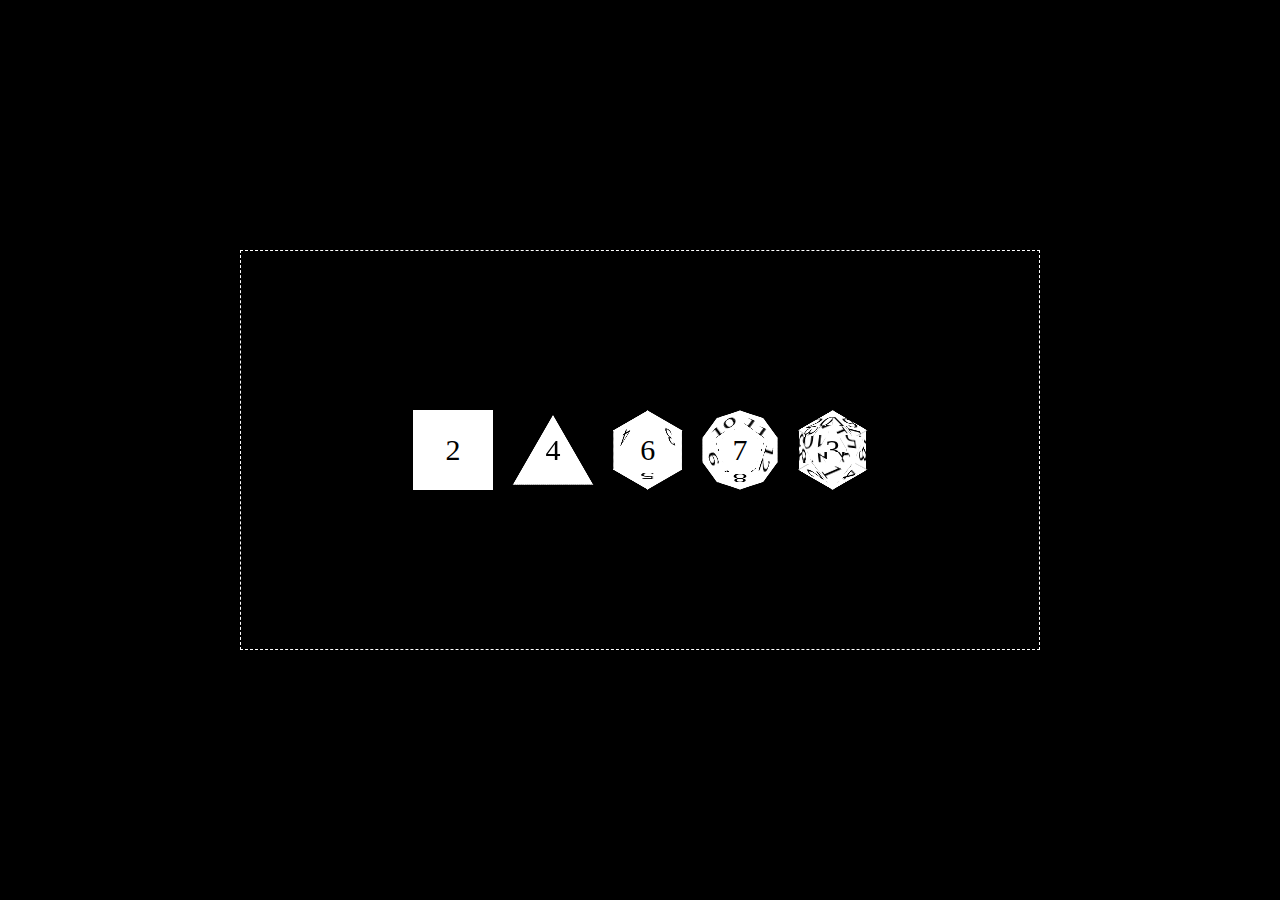
==== 220618/index.html @ be17cf6f "220618" ====
<!DOCTYPE html>
<html>

<head>
    <meta charset="utf-8" />
    <link rel="stylesheet" href="css/style.css">
    <title>220618</title>
</head>

<body>
    <div class="body-wrapper">
        <div class="button-wrapper">

        </div>
        <div class="table">
        </div>
        <div class="roll">

        </div>
    </div>

    <script src="js/dice.js"></script>
</body>

</html>
---- 220618/css/style.css ----
:root {
    --bg-color: black;
    --max-width: 800px;
    --max-height: 500px;
    --dice-size: 80px;
    --half-size: 40px;
}

body,
html {
    width: 100%;
    height: 100%;
}

body {
    display: flex;
    align-items: center;
    justify-content: center;
    position: absolute;
    margin: 0;
    background-color: var(--bg-color);
}

div {
    margin: 0;
    box-sizing: border-box;
}

.body-wrapper {
    position: relative;

    width: 800px;
    height: 500px;

    display: grid;
    grid-template-rows: 50px 1fr 50px;
}

.button-wrapper {
    position: relative;
    width: 100%;
    height: 100%;
}

.table {
    position: relative;
    width: 100%;
    height: 100%;

    display: flex;
    align-items: center;
    align-content: center;
    justify-content: center;
    flex-wrap: wrap;

    border: 1px dashed white;
}

.dice {
    position: relative;
    margin: 10px;
    width: var(--dice-size);
    height: var(--dice-size);
    transform-style: preserve-3d;
    transform: none;
    transition-duration: 1s;
    --result: 1;
}

.face {
    position: absolute;
    width: 100%;
    height: 100%;
    font-size: 30px;
    transform-origin: var(--half-size) var(--half-size) 0px;

    display: flex;
    align-items: center;
    justify-content: center;

    background-color: rgb(255, 255, 255);
}

@media screen and (max-width: 800px) {
    .body-wrapper {
        width: 100%;
    }
}

@media screen and (max-height: 500px) {
    .body-wrapper {
        height: 100%;
    }
}
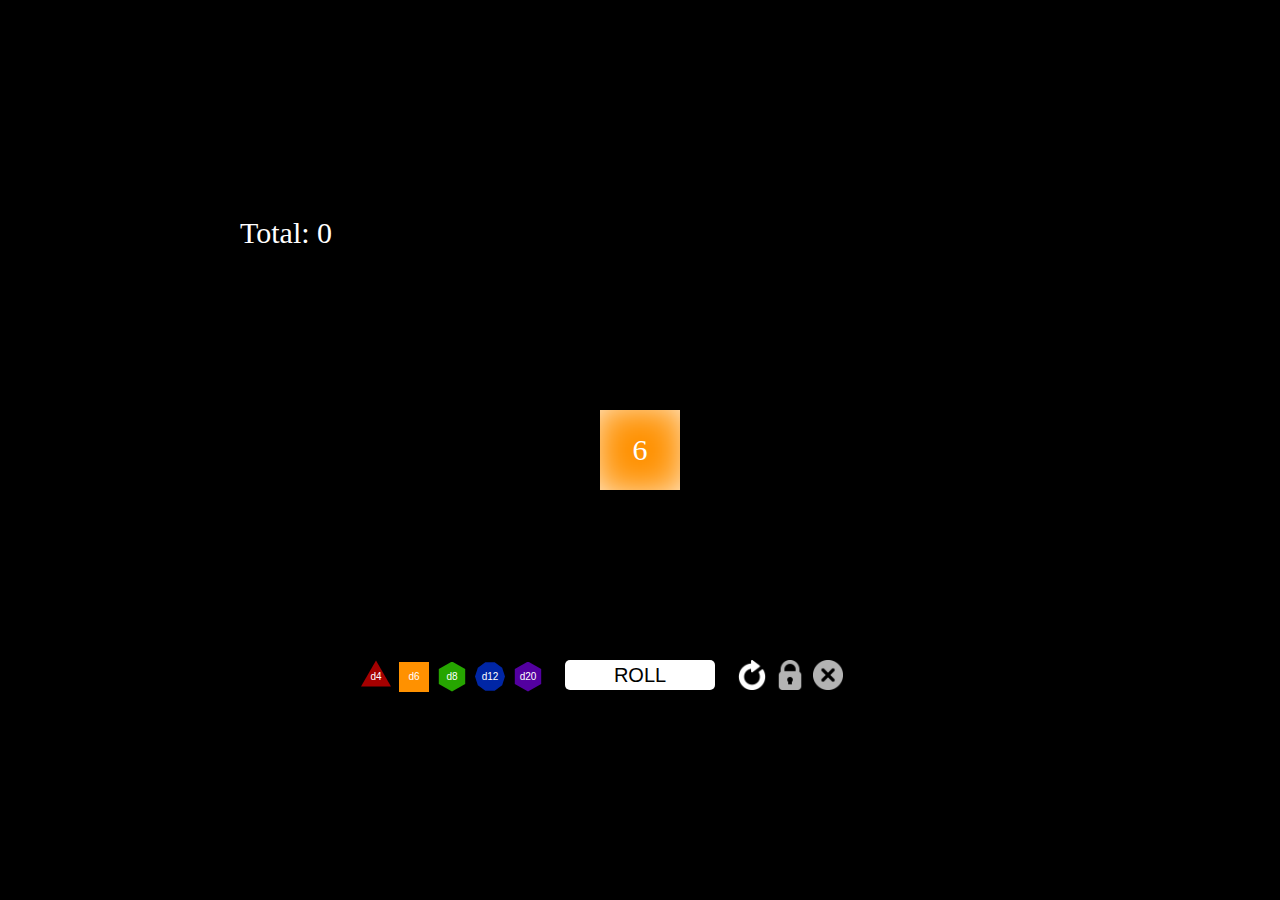
==== commit 96f27ec7: "220618 major update" ====
--- a/220618/index.html
+++ b/220618/index.html
@@ -9,16 +9,33 @@
 
 <body>
     <div class="body-wrapper">
-        <div class="button-wrapper">
-
+        <div class="header">
+            <div class="indicator">Total: 0</div>
         </div>
         <div class="table">
         </div>
-        <div class="roll">
-
+        <div class="interface-wrapper">
+            <div class="button-wrapper">
+                <div class="dice-buttons">
+                    <button class="button-d4">d4</button>
+                    <button class="button-d6">d6</button>
+                    <button class="button-d8">d8</button>
+                    <button class="button-d12">d12</button>
+                    <button class="button-d20">d20</button>
+                </div>
+                <div class="roll-buttons">
+                    <button class="button-roll">ROLL</button>
+                </div>
+                <div class="tool-buttons">
+                    <button class="tool-roll"></button>
+                    <button class="tool-lock"></button>
+                    <button class="tool-erase"></button>
+                </div>
+            </div>
+            <div class="tool-wrapper">
+            </div>
         </div>
     </div>
-
     <script src="js/dice.js"></script>
 </body>
 
--- a/220618/css/style.css
+++ b/220618/css/style.css
@@ -4,6 +4,7 @@
     --max-height: 500px;
     --dice-size: 80px;
     --half-size: 40px;
+    --cursor-url: url(img/cursor_refresh.png), pointer;
 }
 
 body,
@@ -36,6 +37,18 @@
     grid-template-rows: 50px 1fr 50px;
 }
 
+.header {
+    position: relative;
+}
+
+.indicator {
+    position: absolute;
+    bottom: 0;
+    text-align: left;
+    font-size: 30px;
+    color: white;
+}
+
 .button-wrapper {
     position: relative;
     width: 100%;
@@ -53,19 +66,33 @@
     justify-content: center;
     flex-wrap: wrap;
 
-    border: 1px dashed white;
-}
+}
+
+.dice-wrapper {
+    position: relative;
+    width: auto;
+    height: auto;
+}
+
+.dice-wrapper-mini {}
+
 
 .dice {
     position: relative;
-    margin: 10px;
-    width: var(--dice-size);
+    margin: 15px;
+    width: 0;
     height: var(--dice-size);
+    transition-duration: 0s;
+    transition-timing-function: ease-out;
     transform-style: preserve-3d;
-    transform: none;
-    transition-duration: 1s;
     --result: 1;
-}
+    --type: "";
+    opacity: 1;
+    --rotation: "";
+    --scale: "scale(0)";
+    transform: scale(0);
+}
+
 
 .face {
     position: absolute;
@@ -73,13 +100,182 @@
     height: 100%;
     font-size: 30px;
     transform-origin: var(--half-size) var(--half-size) 0px;
-
-    display: flex;
-    align-items: center;
-    justify-content: center;
-
-    background-color: rgb(255, 255, 255);
-}
+    color: white;
+
+    display: flex;
+    align-items: center;
+    justify-content: center;
+    transition-duration: 0s;
+    transition-timing-function: ease-out;
+
+    /* box-shadow: 0 0 40px 0px rgb(255, 255, 255) inset; */
+    background-color: rgb(165, 0, 0);
+}
+
+.face-selected {
+    transition-duration: 0.5s;
+    color: rgba(255, 255, 255, 0.199);
+}
+
+.dice-button {
+    position: absolute;
+    width: 100%;
+    height: 100%;
+    top: 0;
+    left: 0;
+    background-color: transparent;
+    transition-duration: 0.3s;
+    cursor: var(--cursor-url);
+}
+
+.locked-button {
+    cursor: url(img/cursor_padlock.png), pointer;
+    background-color: rgba(0, 0, 0, 0.39);
+}
+
+.d4 {
+    clip-path: polygon(50% 6.7%, 100% 93.3%, 0% 93.3%);
+    transform-origin: 50% 64.4% calc(-0.204*var(--dice-size));
+
+    box-shadow: 0 10px 50px -5px rgb(255, 255, 255) inset;
+    background-color: rgb(165, 0, 0);
+    padding-top: 10px;
+}
+
+.d6 {
+    clip-path: none;
+    transform-origin: 50% 50% calc(-0.5*var(--dice-size));
+
+    box-shadow: 0 0 40px -8px rgb(255, 255, 255) inset;
+    background-color: rgb(255, 145, 0);
+}
+
+.d8 {
+    clip-path: polygon(50% 0, 100% 75%, 0% 75%);
+    transform-origin: 50% 50% calc(-0.345*var(--dice-size));
+
+    box-shadow: 0 0 40px 0px rgb(255, 255, 255) inset;
+    background-color: rgb(38, 165, 0);
+}
+
+.d12 {
+    clip-path: polygon(19.1% 40.4%, 50% 19.1%, 80.9% 40.4%, 69.1% 75.0%, 30.9% 75.0%);
+    transform-origin: 50% 50% calc(-0.395*var(--dice-size));
+
+    box-shadow: 0 0 40px 0px rgb(255, 255, 255) inset;
+    background-color: rgb(0, 38, 165);
+}
+
+.d20 {
+    clip-path: polygon(50% 19.1%, 80.9% 65.5%, 19.1% 65.5%);
+    transform-origin: 50% 50% calc(-0.4*var(--dice-size));
+
+    box-shadow: 0 0 48px 0px rgb(255, 255, 255) inset;
+    background-color: rgb(83, 0, 160);
+    font-size: 25px;
+}
+
+.interface-wrapper {
+    display: flex;
+    align-items: center;
+    justify-content: center;
+}
+
+
+.button-wrapper {
+    display: grid;
+    grid-template-columns: 1fr 150px 1fr;
+    align-items: center;
+    align-content: center;
+    justify-content: center;
+    justify-items: center;
+}
+
+.dice-buttons {
+    justify-self: right;
+    margin: 20px;
+}
+
+.tool-buttons {
+    justify-self: left;
+    margin: 20px;
+
+}
+
+button {
+    display: inline-block;
+    width: 30px;
+    height: 30px;
+    margin: 2px;
+    text-align: center;
+    background-color: white;
+    color: white;
+    border: none;
+    font-size: 10px;
+    transition-duration: 0.3s;
+}
+
+
+.button-d4 {
+    clip-path: polygon(50% 6.7%, 100% 93.3%, 0% 93.3%);
+    padding-top: 7px;
+    background-color: rgb(165, 0, 0);
+}
+
+.button-d6 {
+    clip-path: "";
+    background-color: rgb(255, 145, 0);
+}
+
+.button-d8 {
+    clip-path: polygon(50% 0%, 94% 25%, 94% 75%, 50% 100%, 6% 75%, 6% 25%);
+    background-color: rgb(38, 165, 0);
+}
+
+.button-d12 {
+    clip-path: polygon(100% 50%, 90.5% 79.4%, 65.5% 97.6%, 34.5% 97.6%, 9.5% 79.4%, 0% 50%, 9.5% 20.6%, 34.5% 2.4%, 65.5% 2.4%, 90.5% 20.6%);
+    background-color: rgb(0, 38, 165);
+
+}
+
+.button-d20 {
+    clip-path: polygon(50% 0%, 94% 25%, 94% 75%, 50% 100%, 6% 75%, 6% 25%);
+    background-color: rgb(83, 0, 160);
+}
+
+.button-roll {
+    color: black;
+    font-size: 20px;
+    width: 150px;
+    border-radius: 5px;
+    background-color: white;
+}
+
+.tool-roll {
+    background-image: url(img/refresh.png);
+    background-size: 30px 30px;
+    background-color: transparent;
+    opacity: 0.7;
+}
+
+.tool-erase {
+    background-image: url(img/close.png);
+    background-size: 30px 30px;
+    background-color: transparent;
+    opacity: 0.7;
+}
+
+.tool-lock {
+    background-image: url(img/lock.png);
+    background-size: 30px 30px;
+    background-color: transparent;
+    opacity: 0.7;
+}
+
+.button-selected {
+    opacity: 1;
+}
+
 
 @media screen and (max-width: 800px) {
     .body-wrapper {
